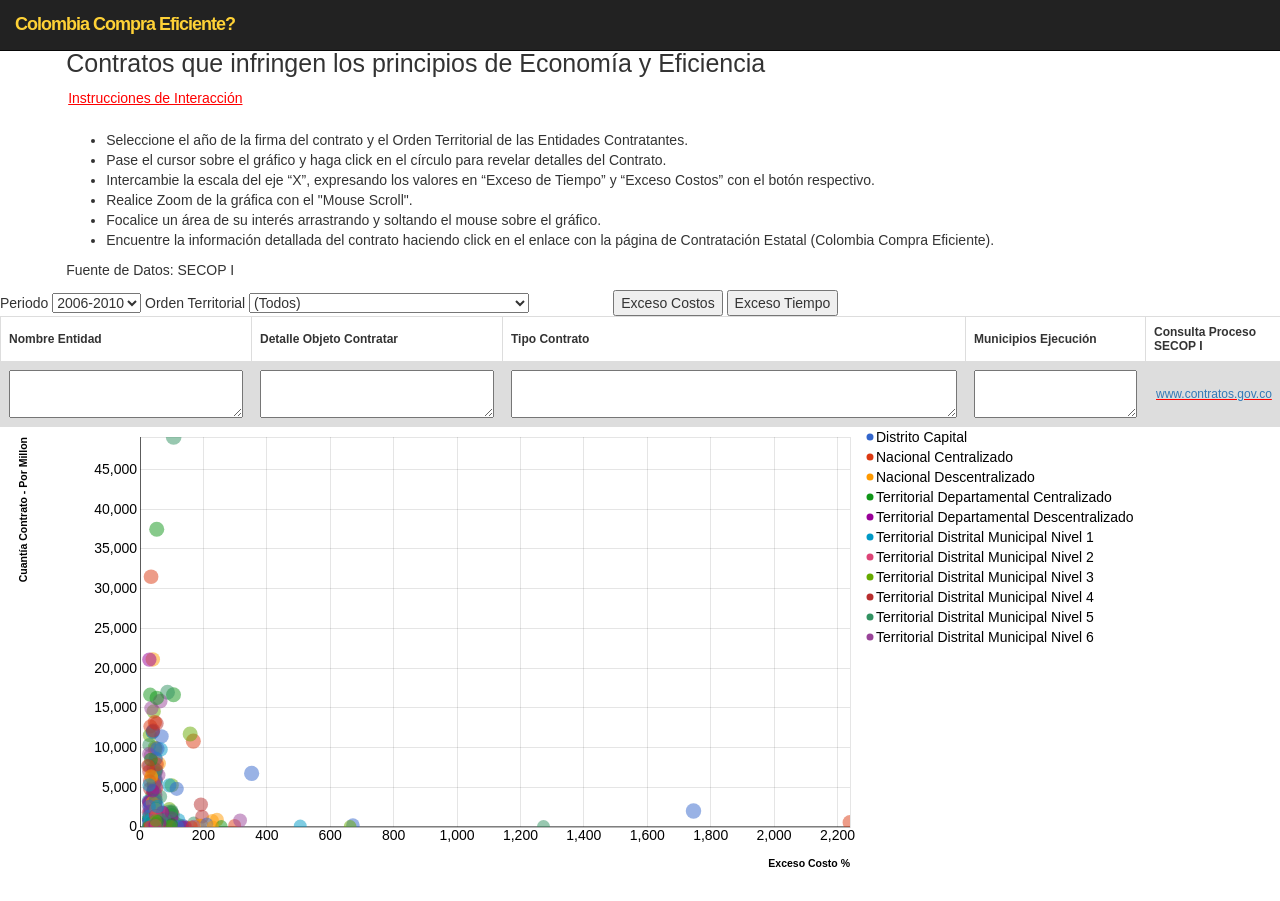
==== html/section-3/scatterplot-01.html @ 186b9288 "Carga inicial del Proyecto." ====
<html>
  <head>
    <meta charset="utf-8">
	<title>Visualization</title>
	<link href="../../css/main.css" rel="stylesheet">
	<link rel="stylesheet" href="../../css/bootstrap.min.css">
	<link rel="stylesheet" href="../../css/table.css">
	<link rel="stylesheet" href="../../css/scatter.css" charset="utf-8">
  </head>	
  <body>
    <nav class="navbar navbar-inverse navbar-fixed-top">
        <div class="navbar-header">
            <button type="button" class="navbar-toggle collapsed" data-toggle="collapse" data-target="#navbar" aria-expanded="false" aria-controls="navbar">
                    <span class="sr-only">Toggle navigation</span>
                    <span class="icon-bar"></span>
                    <span class="icon-bar"></span>
                    <span class="icon-bar"></span>
                </button>
            <a class="navbar-brand">Colombia Compra Eficiente?</a>
        </div>
    </nav>
	<div id="vis-secop">
	<!-- <div> -->
		<div class="container">
			<div class="row">
				<div class="col-xs-12">
					<h2 class="section-heading">Contratos que infringen los principios de Economía y Eficiencia</h2>
					<p class="red-text underline less">Instrucciones de Interacción
					</p>
					<br>
					<ul>
						<li>Seleccione el año de la firma del contrato y el Orden Territorial de las Entidades Contratantes.</li>
						<li>Pase el cursor sobre el gráfico y haga click en el círculo para revelar detalles del Contrato.</li>
						<li>Intercambie la escala del eje “X”, expresando los valores en “Exceso de Tiempo” y “Exceso Costos” con el botón respectivo.</li>
						<li>Realice Zoom de la gráfica con el "Mouse Scroll".</li>
						<li>Focalice un área de su interés arrastrando y soltando el mouse sobre el gráfico.</li>
						<li>Encuentre la información detallada del contrato haciendo click en el enlace con la página de Contratación Estatal (Colombia Compra Eficiente).</li>
					</ul>
					<p class="lato">Fuente de Datos: SECOP I</p>
				</div>
			</div>
		</div>
	</div>
	<div id="infoview">
		Periodo
		<select id="mySelectAno">
			<option selected>2006-2010</option>
			<option>2011</option>
			<option>2012</option>
			<option>2013</option>
			<option>2014-215</option>
		</select>
		Orden Territorial
		<select id="mySelectOrdenEntidad">
			<option value="all" selected>(Todos)</option>
			<option value="-01">Distrito Capital</option>
			<option value="-02">Nacional Centralizado</option>
			<option value="-03">Nacional Descentralizado</option>
			<option value="-04">Territorial Departamental Centralizado</option>
			<option value="-05">Territorial Departamental Descentralizado</option>
			<option value="-06">Territorial Distrital Municipal Nivel 1</option>
			<option value="-07">Territorial Distrital Municipal Nivel 2</option>
			<option value="-08">Territorial Distrital Municipal Nivel 3</option>
			<option value="-09">Territorial Distrital Municipal Nivel 4</option>
			<option value="-10">Territorial Distrital Municipal Nivel 5</option>
			<option value="-11">Territorial Distrital Municipal Nivel 6</option>
		</select>
		<button type="button" onclick="changeFilters()" id="btnviz">Visualizar</button>
		<input type="button" name="xAxis" value="Exceso Costos" id="InPorcentajeExcesoCosto">
		<input type="button" name="xAxis" value="Exceso Tiempo" id="InPorcentajeExcesoPlazo">
		<script>
			document.getElementById('InPorcentajeExcesoCosto').style.visibility = 'hidden';
			document.getElementById('InPorcentajeExcesoPlazo').style.visibility = 'hidden';
			document.getElementById('btnviz').style.visibility = 'hidden';
		</script>
		<br>
		<table>
		  <tr>
			<th>Nombre Entidad</th>
			<th>Detalle Objeto Contratar</th>
			<th>Tipo Contrato</th>
			<th>Municipios Ejecución</th>
			<th>Consulta Proceso SECOP I</th>
		  </tr>
		  <tr>
			<td>
				<textarea readonly rows="3" cols="30" id="txtAreaNombreEntidad"></textarea>
			</td>
			<td><textarea readonly rows="3" cols="30" id="txtAreaDetalleObjetoContratar"></textarea></td>
			<td>
				<textarea readonly rows="3" cols="60" id="txtAreaDetalleTipoContrato"></textarea>
			</td>
			<td>
				<textarea readonly rows="3" cols="20" id="txtAreaDetalleMunicipiosEjecucion"></textarea>
			</td>
			<td>
				<p class="red-text underline less">
				<a href="#" id="urlContrato" target="_blank">www.contratos.gov.co</a>
				</p>
			</td>
		  </tr>
		</table>
	</div>
    <div id="scatter">
		<script src="../../js/d3.v3.min.js"></script>
		<script src="../../js/d3.tip.v0.6.3.js"></script> 
		<script src="../../js/accounting.min.js"></script>
		<script src="../../js/section-3/scatter-01.js" charset="utf-8"></script>
		<script src="../../js/section-3/changeFilters.js"></script>
		<script>changeFilters();</script>
	</div>
  </body>
</html>
---- css/main.css ----
/*
CSS specific to globe or multiple sections
*/

body {
    background-color: #f5f5f5;
}

section h2.section-heading {
    padding-top: 40px;
    font-size: 40px;
    font-family: "Times New Roman", Times, serif;
    margin-top: 0;
    margin-bottom: 15px;
}

section h3.section-subheading {
    font-size: 18px;
    font-family: "Droid Serif", "Helvetica Neue", Helvetica, Arial, sans-serif;
    text-transform: none;
    font-style: italic;
    font-weight: 400;
}

section .section-note {
    color: #872121;
	font-weight: bold;
}

section a {
    cursor: pointer;
    text-decoration: underline;
}

.less {
    padding: 0px;
    margin: 2px;
}

h2.less {
    margin-bottom: 5px !important;
}

.navbar a.navbar-brand {
    color: #fed136;
    font-family: 'Helvetica Neue', sans-serif;
    font-weight: bold;
    letter-spacing: -1px;
    line-height: 1;
    text-align: center;
}

.chapter {
    height: 100vh;
    position: relative;
    margin-top: 25px;
}

.chapter-intro .row {
    margin-top: 40px;
}

.chapter-intro blockquote {
    font-size: 15px;
    border-left: none;
    font-family: "Droid Serif", "Helvetica Neue", Helvetica, Arial, sans-serif;
    font-style: italic;
}

.chapter-intro p {
    font-size: 18px;
    text-align: justify;
}

.chapter-intro h3 {
    font-size: 25px !important;
}

.vis-layout .axis {
    stroke-width: 0;
    fill: transparent;
    font-size: large;
    font-weight: bold;
}

.vis-layout .focus-line {
    stroke: blue;
    stroke-width: 2;
    stroke-dasharray: 5, 5;
}

.vis-layout .focus-circle {
    fill: blue;
}

.vis-layout .legend text {
    pointer-events: none;
    user-select: none;
    fill: #262429;
    font-family: sans-serif;
}

.vis-layout .legend .title text {
    font-size: 15px;
    font-weight: bold;
}

.vis-layout .legend .items text {
    font-size: 13px;
}

.vis-layout .legend .items .symbol {
    width: 24px;
    height: 24px;
}

.vis-layout .legend .items .toggle {
    width: 110px;
    height: 24px;
}

.vis-layout .legend .items circle {
    r: 10px;
}

.vis-layout .up.annotation path {
    stroke: #FF0000;
    fill: none;
}

.vis-layout .up.annotation .up.path.connector-arrow, .up.title text, .up.annotation text, .up.annotation.callout.circle .annotation-subject path {
    fill: #FF0000;
}

.vis-layout .down.annotation path {
    stroke: #00b300;
    fill: none;
}

.vis-layout .down.annotation .up.path.connector-arrow, .down.title text, .down.annotation text, .down.annotation.callout.circle .annotation-subject path {
    fill: #00b300;
}

.vis-layout .annotation-note-bg {
    fill: rgba(255, 255, 255, 0);
}

.vis-layout .annotation-note-title {
    font-size: large;
    font-weight: bold;
    user-select: none;
    pointer-events: none;
}

.vis-layout .annotation.xythreshold {
    cursor: move;
}

.vis-layout .annotation text {
    cursor: pointer;
}

.vis-layout .annotation.event path {
    stroke: #E8336D;
    stroke-width: 2px;
    fill: none;
}

.vis-layout .annotation.event text {
    fill: #E8336D;
}

.vis-layout .tooltip {
    position: absolute;
    width: 300px;
    height: auto;
    padding: 10px;
    background-color: white;
    -webkit-border-radius: 10px;
    -moz-border-radius: 10px;
    border-radius: 10px;
    -webkit-box-shadow: 4px 4px 10px rgba(0, 0, 0, 0.4);
    -moz-box-shadow: 4px 4px 10px rgba(0, 0, 0, 0.4);
    box-shadow: 4px 4px 10px rgba(0, 0, 0, 0.4);
    pointer-events: none;
    opacity: 0.8;
}

.vis-layout .tooltip p {
    margin: 3px;
    font-size: 15px;
}

.vis-layout .tooltip .emphasize {
    font-size: large;
    font-weight: bold;
}

.vis-layout .container {
    margin-left: 10%;
    margin-right: 10%;
    width: 100%;
}

.vis-layout .insights-wrapper {
    background-color: rgba(182, 195, 184, 0.2);
    height: 50vh;
    position: absolute;
    padding: 20px;
    width: 45%;
    text-align: justify;
}

.vis-layout .insights-header {
    font-size: 1.55em;
    line-height: 1.35em;
    font-weight: 700;
    border-bottom: 0.5px solid Black;
    padding-bottom: 20px;
    margin-bottom: 20px;
}

.vis-layout .insights-text {
    font-size: 1em;
}

.vis-layout .insights-next {
    position: absolute;
    text-align: center;
    width: 40%;
    bottom: 20px;
    right: 20px;
    padding: 5px;
    font-weight: 700;
}

.vis-layout .stream-chart {
    width: 100%;
    height: 65vh;
}

.vis-layout a {
    color: hotpink;
}

.red-text {
    color: Red;
}

.blue-text {
    color: Blue;
}

.orange-text {
    color: OrangeRed;
}

.green-text {
    color: Green;
}

.purple-text {
    color: Purple;
}

.underline {
    text-decoration: underline;
}

.bold {
    font-weight: bold;
}

.heavyweight {
    text-decoration: underline;
    font-weight: bold;
}


/*
CSS decorations specific to each section
*/

#navbar a {
    cursor: default;
    color: white;
}

#navbar .active a, #navbar a:hover {
    color: #fed136;
}

#intro {
    background: url('../img/intro.jpg');
    background-size: cover;
    background-position: center;
}

#intro p.intro-note {
    color: #D3D3D3;
    font-size: 14px;
}

#intro .intro-text {
    padding-top: 350px;
    text-align: center;
    padding-bottom: 50px;
}

#intro .intro-text .intro-heading {
    font-family: "Montserrat", "Helvetica Neue", Helvetica, Arial, sans-serif;
    /* text-transform: uppercase; */
    font-weight: 700;
    font-size: 60px;
    line-height: 50px;
    margin-bottom: 25px;
}

#intro .intro-text blockquote {
    border-left: none;
    font-family: "Droid Serif", "Helvetica Neue", Helvetica, Arial, sans-serif;
    font-style: italic;
    margin-bottom: 0px;
}

#preface .row, #summary .row {
    margin-top: 50px;
}

#preface h3 {
    font-size: 20px;
}

#vis-secop .left-section {
    margin-top: 50px;
}

#vis-secop div.offset {
    padding-top: 40px;
}

#vis-secop .axis, #debt .axis, #fed-vis .axis {
    stroke-width: 0;
    fill: transparent;
}

#vis-secop .legend text, #debt .legend text, #fed-vis .legend text {
    pointer-events: none;
    user-select: none;
    font-weight: bold;
}

#vis-secop .tooltip, #debt .tooltip, #fed-vis .tooltip {
    position: absolute;
    width: 240px;
    height: auto;
    padding: 10px;
    background-color: white;
    -webkit-border-radius: 10px;
    -moz-border-radius: 10px;
    border-radius: 10px;
    -webkit-box-shadow: 4px 4px 10px rgba(0, 0, 0, 0.4);
    -moz-box-shadow: 4px 4px 10px rgba(0, 0, 0, 0.4);
    box-shadow: 4px 4px 10px rgba(0, 0, 0, 0.4);
    pointer-events: none;
    opacity: 0.8;
}

#vis-secop .tooltip p, #debt .tooltip p, #fed-vis .tooltip p {
    margin: 3px;
}

#vis-secop .tooltip .emphasize, #debt .tooltip .emphasize, #fed-vis .tooltip .emphasize {
    font-size: large;
    font-weight: bold;
}

#vis-secop .container {
    margin-top: 60px;
}

#debt .container {
    margin-top: 80px;
}

/*
Optimation for laptop with small screen
*/

@media (max-height: 900px) {
    section h2.section-heading {
        padding-top: 25px;
        font-size: 32px;
        margin-top: 0;
        margin-bottom: 5px;
    }
    .chapter-intro p {
        font-size: 16px;
        text-align: justify;
    }
    .chapter-intro h3 {
        font-size: 20px !important;
    }
    .vis-layout .insights-text {
        font-size: 0.85em;
    }
    .vis-layout .legend .title text {
        font-size: 13px;
        font-weight: bold;
    }
    .vis-layout .legend .items text {
        font-size: 11px;
    }
    .vis-layout .legend .items .symbol {
        width: 18px;
        height: 18px;
    }
    .vis-layout .legend .items .toggle {
        width: 95px;
        height: 18px;
    }
    .vis-layout .legend .items circle {
        r: 8px;
    }
    #intro .intro-text {
        padding-top: 200px;
        text-align: center;
        padding-bottom: 50px;
    }
    #preface .row, #summary .row {
        margin-top: 20px;
    }
    #fed-vis h2, #income-expense h2, #vis-secop h2 {
        font-size: 25px;
        margin-top: 25px;
        padding-top: 0px;
    }
    #fed-vis h3, #income-expense h3, #vis-secop h3 {
        font-size: 15px;
        margin-top: 5px;
    }
    #fed-vis p, #income-expense p, {
        font-size: 10px;
    }
    #fed-vis h2.second {
        margin-top: 5px;
    }
    #income-expense .filters a {
        display: block;
        width: auto;
        padding: 2px 4px;
        font-size: 0.85em;
        color: #919292;
        background: #F0F4F5;
        cursor: pointer;
        border-left: 1px solid #CCCCCC;
        border-bottom: 1px solid #CCCCCC;
        border-right: 1px solid #CCCCCC;
        overflow: hidden;
    }
    #income-expense .chart {
        float: left;
        padding-top: 0px;
        border-left: 0px dotted #e2e2e2;
        border-top: 0px dotted #e2e2e2;
    }

    #debt .container {
        margin-top: 25px;
    }

    #vis-secop .container {
        margin-top: 25px;
        margin-left: 4%;
    }
}

.col-xs-1, .col-sm-1, .col-md-1, .col-lg-1, .col-xs-2, .col-sm-2,
.col-md-2, .col-lg-2, .col-xs-3, .col-sm-3, .col-md-3, .col-lg-3, .col-xs-4,
.col-sm-4, .col-md-4, .col-lg-4, .col-xs-5, .col-sm-5, .col-md-5, .col-lg-5,
.col-xs-6, .col-sm-6, .col-md-6, .col-lg-6, .col-xs-7, .col-sm-7, .col-md-7,
.col-lg-7, .col-xs-8, .col-sm-8, .col-md-8, .col-lg-8, .col-xs-9, .col-sm-9,
.col-md-9, .col-lg-9, .col-xs-10, .col-sm-10, .col-md-10, .col-lg-10,
.col-xs-11, .col-sm-11, .col-md-11, .col-lg-11, .col-xs-12, .col-sm-12,
.col-md-12, .col-lg-12 {
    position: relative;
    min-height: 1px;
    padding-left: 15px;
    padding-right: 15px;
}

@media (min-width: 992px) {
    .col-md-1, .col-md-2, .col-md-3, .col-md-4, .col-md-5, .col-md-6,
    .col-md-7, .col-md-8, .col-md-9, .col-md-10, .col-md-11, .col-md-12 {
        float: left;
    }

    .col-md-12 {
        width: 100%;
    }

    .col-md-11 {
        width: 91.66666667%;
    }

    .col-md-10 {
        width: 83.33333333%;
    }

    .col-md-9 {
        width: 75%;
    }

    .col-md-8 {
        width: 66.66666667%;
    }

    .col-md-7 {
        width: 58.33333333%;
    }

    .col-md-6 {
        width: 50%;
    }

    .col-md-5 {
        width: 41.66666667%;
    }

    .col-md-4 {
        width: 33.33333333%;
    }

    .col-md-3 {
        width: 25%;
    }

    .col-md-2 {
        width: 16.66666667%;
    }

    .col-md-1 {
        width: 8.33333333%;
    }

    .col-md-pull-12 {
        right: 100%;
    }

    .col-md-pull-11 {
        right: 91.66666667%;
    }

    .col-md-pull-10 {
        right: 83.33333333%;
    }

    .col-md-pull-9 {
        right: 75%;
    }

    .col-md-pull-8 {
        right: 66.66666667%;
    }

    .col-md-pull-7 {
        right: 58.33333333%;
    }

    .col-md-pull-6 {
        right: 50%;
    }

    .col-md-pull-5 {
        right: 41.66666667%;
    }

    .col-md-pull-4 {
        right: 33.33333333%;
    }

    .col-md-pull-3 {
        right: 25%;
    }

    .col-md-pull-2 {
        right: 16.66666667%;
    }

    .col-md-pull-1 {
        right: 8.33333333%;
    }

    .col-md-pull-0 {
        right: auto;
    }

    .col-md-push-12 {
        left: 100%;
    }

    .col-md-push-11 {
        left: 91.66666667%;
    }

    .col-md-push-10 {
        left: 83.33333333%;
    }

    .col-md-push-9 {
        left: 75%;
    }

    .col-md-push-8 {
        left: 66.66666667%;
    }

    .col-md-push-7 {
        left: 58.33333333%;
    }

    .col-md-push-6 {
        left: 50%;
    }

    .col-md-push-5 {
        left: 41.66666667%;
    }

    .col-md-push-4 {
        left: 33.33333333%;
    }

    .col-md-push-3 {
        left: 25%;
    }

    .col-md-push-2 {
        left: 16.66666667%;
    }

    .col-md-push-1 {
        left: 8.33333333%;
    }

    .col-md-push-0 {
        left: auto;
    }

    .col-md-offset-12 {
        margin-left: 100%;
    }

    .col-md-offset-11 {
        margin-left: 91.66666667%;
    }

    .col-md-offset-10 {
        margin-left: 83.33333333%;
    }

    .col-md-offset-9 {
        margin-left: 75%;
    }

    .col-md-offset-8 {
        margin-left: 66.66666667%;
    }

    .col-md-offset-7 {
        margin-left: 58.33333333%;
    }

    .col-md-offset-6 {
        margin-left: 50%;
    }

    .col-md-offset-5 {
        margin-left: 41.66666667%;
    }

    .col-md-offset-4 {
        margin-left: 33.33333333%;
    }

    .col-md-offset-3 {
        margin-left: 25%;
    }

    .col-md-offset-2 {
        margin-left: 16.66666667%;
    }

    .col-md-offset-1 {
        margin-left: 8.33333333%;
    }

    .col-md-offset-0 {
        margin-left: 0%;
    }
}

@media (min-width: 992px) {
    .col-md-1, .col-md-2, .col-md-3, .col-md-4, .col-md-5, .col-md-6,
    .col-md-7, .col-md-8, .col-md-9, .col-md-10, .col-md-11, .col-md-12 {
        float: left;
    }

    .col-md-12 {
        width: 100%;
    }

    .col-md-11 {
        width: 91.66666667%;
    }

    .col-md-10 {
        width: 83.33333333%;
    }

    .col-md-9 {
        width: 75%;
    }

    .col-md-8 {
        width: 66.66666667%;
    }

    .col-md-7 {
        width: 58.33333333%;
    }

    .col-md-6 {
        width: 50%;
    }

    .col-md-5 {
        width: 41.66666667%;
    }

    .col-md-4 {
        width: 33.33333333%;
    }

    .col-md-3 {
        width: 25%;
    }

    .col-md-2 {
        width: 16.66666667%;
    }

    .col-md-1 {
        width: 8.33333333%;
    }

    .col-md-pull-12 {
        right: 100%;
    }

    .col-md-pull-11 {
        right: 91.66666667%;
    }

    .col-md-pull-10 {
        right: 83.33333333%;
    }

    .col-md-pull-9 {
        right: 75%;
    }

    .col-md-pull-8 {
        right: 66.66666667%;
    }

    .col-md-pull-7 {
        right: 58.33333333%;
    }

    .col-md-pull-6 {
        right: 50%;
    }

    .col-md-pull-5 {
        right: 41.66666667%;
    }

    .col-md-pull-4 {
        right: 33.33333333%;
    }

    .col-md-pull-3 {
        right: 25%;
    }

    .col-md-pull-2 {
        right: 16.66666667%;
    }

    .col-md-pull-1 {
        right: 8.33333333%;
    }

    .col-md-pull-0 {
        right: auto;
    }

    .col-md-push-12 {
        left: 100%;
    }

    .col-md-push-11 {
        left: 91.66666667%;
    }

    .col-md-push-10 {
        left: 83.33333333%;
    }

    .col-md-push-9 {
        left: 75%;
    }

    .col-md-push-8 {
        left: 66.66666667%;
    }

    .col-md-push-7 {
        left: 58.33333333%;
    }

    .col-md-push-6 {
        left: 50%;
    }

    .col-md-push-5 {
        left: 41.66666667%;
    }

    .col-md-push-4 {
        left: 33.33333333%;
    }

    .col-md-push-3 {
        left: 25%;
    }

    .col-md-push-2 {
        left: 16.66666667%;
    }

    .col-md-push-1 {
        left: 8.33333333%;
    }

    .col-md-push-0 {
        left: auto;
    }

    .col-md-offset-12 {
        margin-left: 100%;
    }

    .col-md-offset-11 {
        margin-left: 91.66666667%;
    }

    .col-md-offset-10 {
        margin-left: 83.33333333%;
    }

    .col-md-offset-9 {
        margin-left: 75%;
    }

    .col-md-offset-8 {
        margin-left: 66.66666667%;
    }

    .col-md-offset-7 {
        margin-left: 58.33333333%;
    }

    .col-md-offset-6 {
        margin-left: 50%;
    }

    .col-md-offset-5 {
        margin-left: 41.66666667%;
    }

    .col-md-offset-4 {
        margin-left: 33.33333333%;
    }

    .col-md-offset-3 {
        margin-left: 25%;
    }

    .col-md-offset-2 {
        margin-left: 16.66666667%;
    }

    .col-md-offset-1 {
        margin-left: 8.33333333%;
    }

    .col-md-offset-0 {
        margin-left: 0%;
    }
}

.area {
	position: relative;
}

.area:hover .mask {
	display: block;
	cursor: pointer;
	opacity: 100;
	transition: all 0.3s ease-in-out;
	-o-transition: all 0.3s ease-in-out;
	-ms-transition: all 0.3s ease-in-out;
	-moz-transition: all 0.3s ease-in-out;
	-webkit-transition: all 0.3s ease-in-out;
}

.mask {
	position: absolute;
	/* background-color: rgba(226, 23, 37,0.5); /*Red*/
	background-color: rgba(192,192,192,0.3); /* Gray */
	/* background-color: rgba(255,255,0,0.3); Yelow */
	width: 100%;
	height: 100%;
	text-align: center;
	opacity: 0;
}

.mask p {
	color: #fff;
	font-weight: 700;
}

.mask i {
	font-size: 100px;
	/* color: #fff; */
	color: #ff007f;
}

.mini .mask p {
	display: none;
}
---- css/table.css ----
table {
    font-family: arial, sans-serif;
	font-size: 12px;
    border-collapse: collapse;
    width: 90%;
}

td, th {
    border: 1px solid #dddddd;
    text-align: left;
    padding: 8px;
}

tr:nth-child(even) {
    background-color: #dddddd;
}
---- css/scatter.css ----
rect {
  fill: transparent;
  shape-rendering: crispEdges;
}

.axis path,
.axis line {
  fill: none;
  stroke: rgba(0, 0, 0, 0.1);
  shape-rendering: crispEdges;
}

.axisLine {
  fill: none;
  shape-rendering: crispEdges;
  stroke: rgba(0, 0, 0, 0.5);
  stroke-width: 2px;
}

.dot {
  fill-opacity: .5;
}

.d3-tip {
  line-height: 1;
  font-weight: bold;
  padding: 12px;
  background: rgba(0, 0, 0, 0.8);
  color: #fff;
  border-radius: 2px;
}

/* Creates a small triangle extender for the tooltip */
.d3-tip:after {
  box-sizing: border-box;
  display: inline;
  font-size: 10px;
  width: 100%;
  line-height: 1;
  color: rgba(0, 0, 0, 0.8);
  content: "\25BC";
  position: absolute;
  text-align: center;
}

/* Style northward tooltips differently */
.d3-tip.n:after {
  margin: -1px 0 0 0;
  top: 100%;
  left: 0;
}
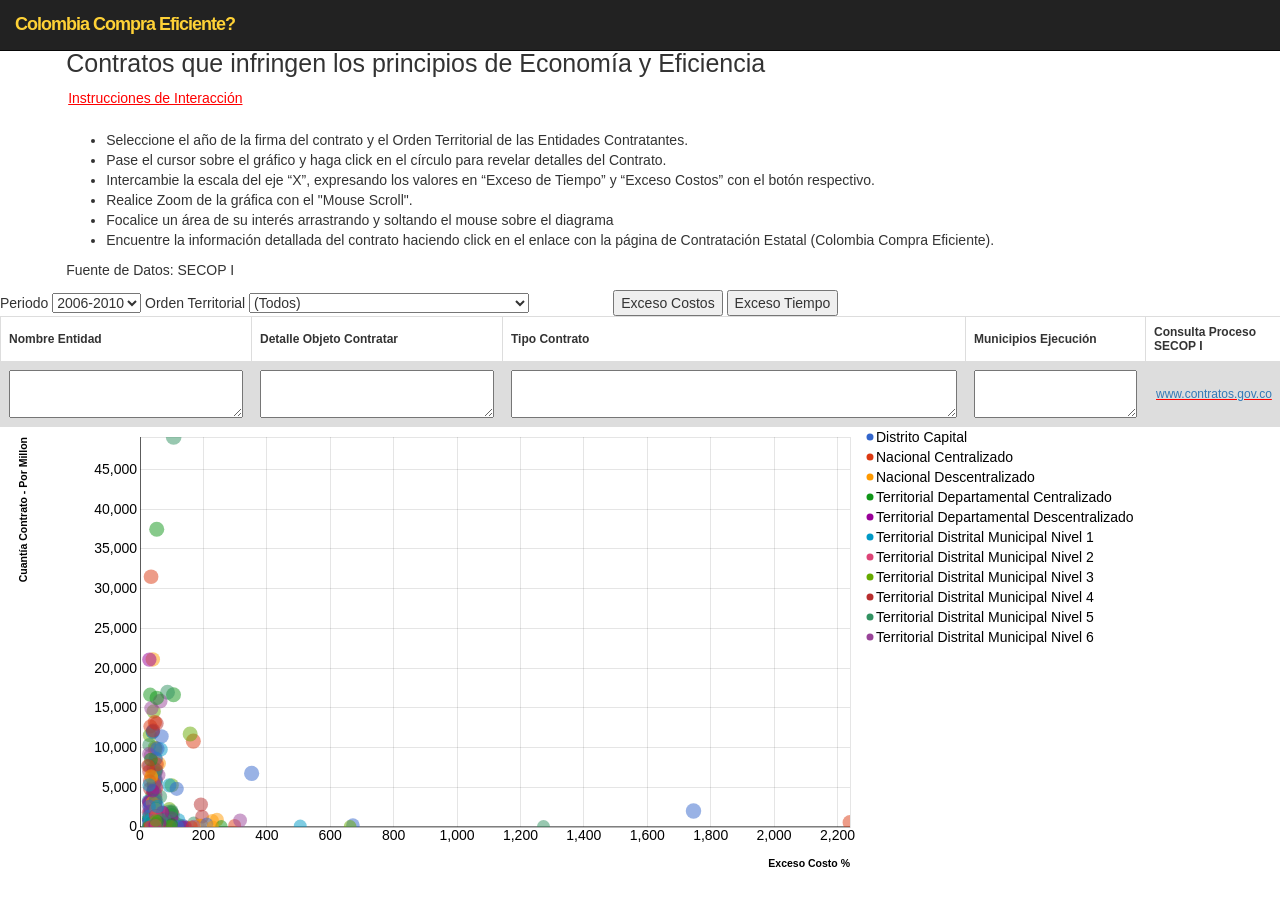
==== commit d1ef6841: "Cambio de texto en las instrucciones de interacción" ====
--- a/html/section-3/scatterplot-01.html
+++ b/html/section-3/scatterplot-01.html
@@ -33,7 +33,7 @@
 						<li>Pase el cursor sobre el gráfico y haga click en el círculo para revelar detalles del Contrato.</li>
 						<li>Intercambie la escala del eje “X”, expresando los valores en “Exceso de Tiempo” y “Exceso Costos” con el botón respectivo.</li>
 						<li>Realice Zoom de la gráfica con el "Mouse Scroll".</li>
-						<li>Focalice un área de su interés arrastrando y soltando el mouse sobre el gráfico.</li>
+						<li>Focalice un área de su interés arrastrando y soltando el mouse sobre el diagrama</li>
 						<li>Encuentre la información detallada del contrato haciendo click en el enlace con la página de Contratación Estatal (Colombia Compra Eficiente).</li>
 					</ul>
 					<p class="lato">Fuente de Datos: SECOP I</p>
